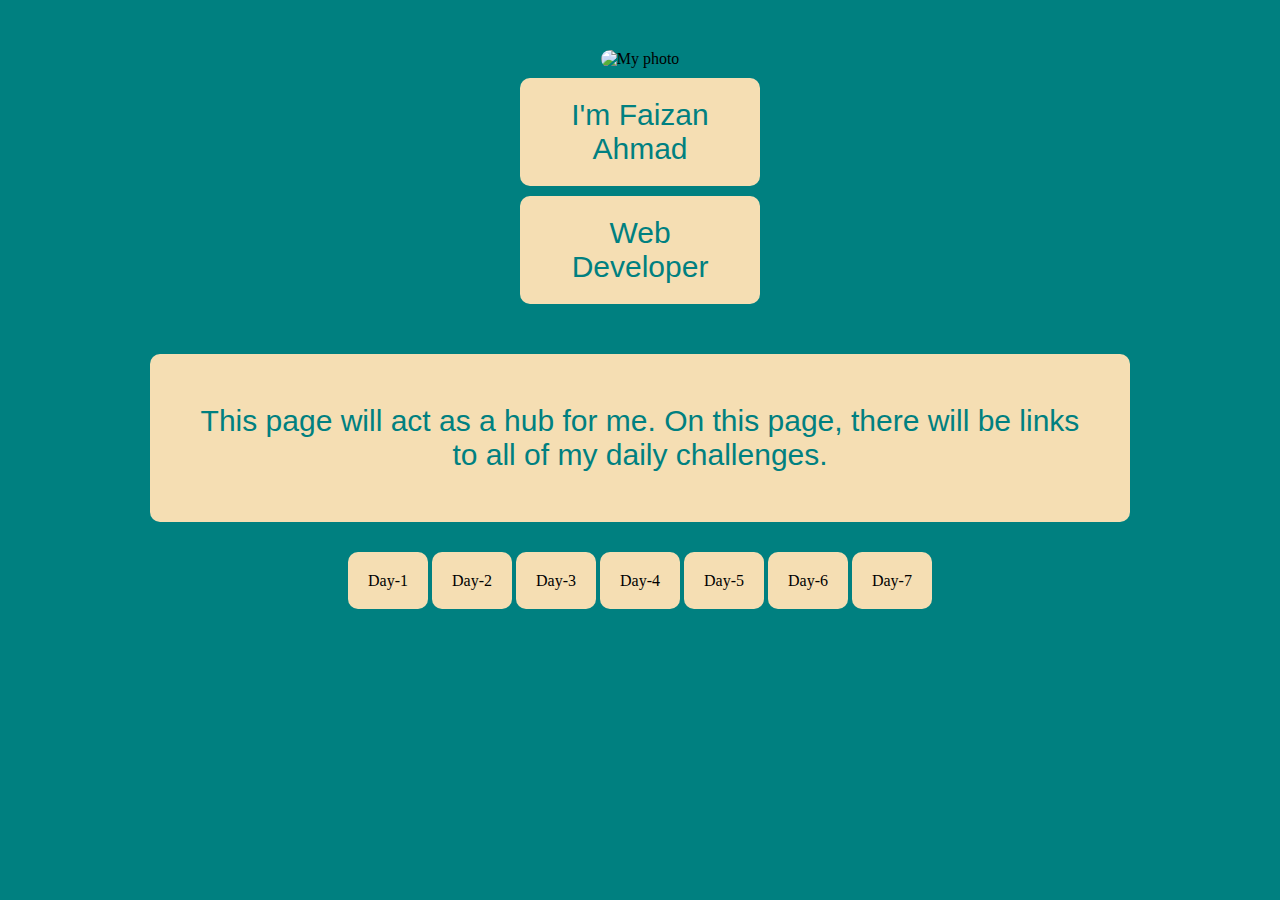
==== index.html @ 5b627f73 "Day-7 completed. also styled the HUB according to knowledge gaind today" ====
<!DOCTYPE html>
<html>
  <head>
    <link rel="stylesheet" href="styles/shared.css" />
    <link rel="stylesheet" href="styles/index.css" />
    <title>Challenge Hub</title>
  </head>
  <body>
    <header>
      <img src="images/profile jpg 367KBs jpg.jpg" alt="My photo" />
      <p>I'm Faizan Ahmad</p>
      <p>Web Developer</p>
    </header>
    <main>
      <p>
        This page will act as a hub for me. On this page, there will be links to
        all of my daily challenges.
      </p>
    </main>
    <footer>
      <a href="pages/day-1.html">Day-1</a>
      <a href="pages/day-2.html">Day-2</a>
      <a href="pages/day-3.html">Day-3</a>
      <a href="pages/day-4.html">Day-4</a>
      <a href="pages/day-5.html">Day-5</a>
      <a href="pages/day-6.html">Day-6</a>
      <a href="pages/day-7.html">Day-7</a>
    </footer>
  </body>
</html>
---- styles/shared.css ----
body {
  text-align: center;
  background-color: teal;
  margin: 50px;
}

h1 {
  color: teal;
  font-family: "Oswald", sans-serif;
  font-size: 50px;
}

p {
  color: #787e87;
  font-family: "Montserrat", sans-serif;
  font-size: 30px;
}

a {
  text-decoration: none;
  color: teal;
}

a:hover {
  color: aqua;
}

footer a {
  color: black;
  padding: 20px;
  background-color: wheat;
  border-radius: 10px;
}

footer a:hover {
  color: teal;
  padding: 20px;
  background-color: white;
  border-radius: 10px;
}
---- styles/index.css ----
img {
  height: 200px;
  width: 200px;
  border-radius: 100px;
}

h1 {
  color: white;
}

p {
  color: white;
}

a {
  color: greenyellow;
}

main p {
  background-color: wheat;
  color: teal;
  border-radius: 10px;
  padding: 50px;
  margin: 50px 100px 50px 100px;
}

header p {
  background-color: wheat;
  color: teal;
  border-radius: 10px;
  padding: 20px;
  width: 200px;
  margin: 10px auto 10px auto;
}
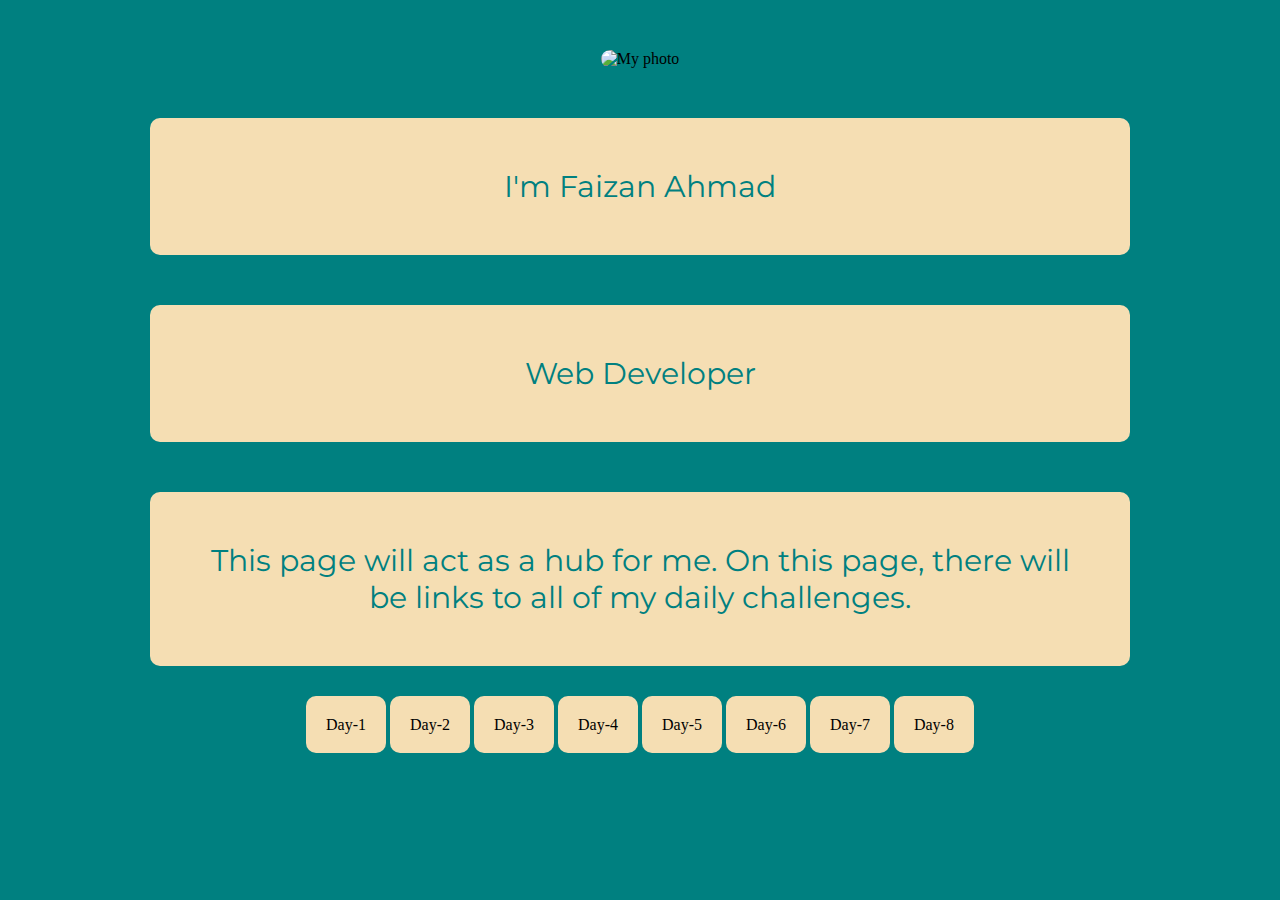
==== commit 205e1bca: "Day-9 added, also added link element in day-5 to day-8 pages" ====
--- a/index.html
+++ b/index.html
@@ -1,6 +1,12 @@
 <!DOCTYPE html>
 <html>
   <head>
+    <link rel="preconnect" href="https://fonts.googleapis.com" />
+    <link rel="preconnect" href="https://fonts.gstatic.com" crossorigin />
+    <link
+      href="https://fonts.googleapis.com/css2?family=Montserrat:ital,wght@0,100..900;1,100..900&family=Oswald:wght@200..700&display=swap"
+      rel="stylesheet"
+    />
     <link rel="stylesheet" href="styles/shared.css" />
     <link rel="stylesheet" href="styles/index.css" />
     <title>Challenge Hub</title>
@@ -8,10 +14,10 @@
   <body>
     <header>
       <img src="images/profile jpg 367KBs jpg.jpg" alt="My photo" />
+    </header>
+    <main>
       <p>I'm Faizan Ahmad</p>
       <p>Web Developer</p>
-    </header>
-    <main>
       <p>
         This page will act as a hub for me. On this page, there will be links to
         all of my daily challenges.
@@ -25,6 +31,7 @@
       <a href="pages/day-5.html">Day-5</a>
       <a href="pages/day-6.html">Day-6</a>
       <a href="pages/day-7.html">Day-7</a>
+      <a href="pages/day-8.html">Day-8</a>
     </footer>
   </body>
 </html>
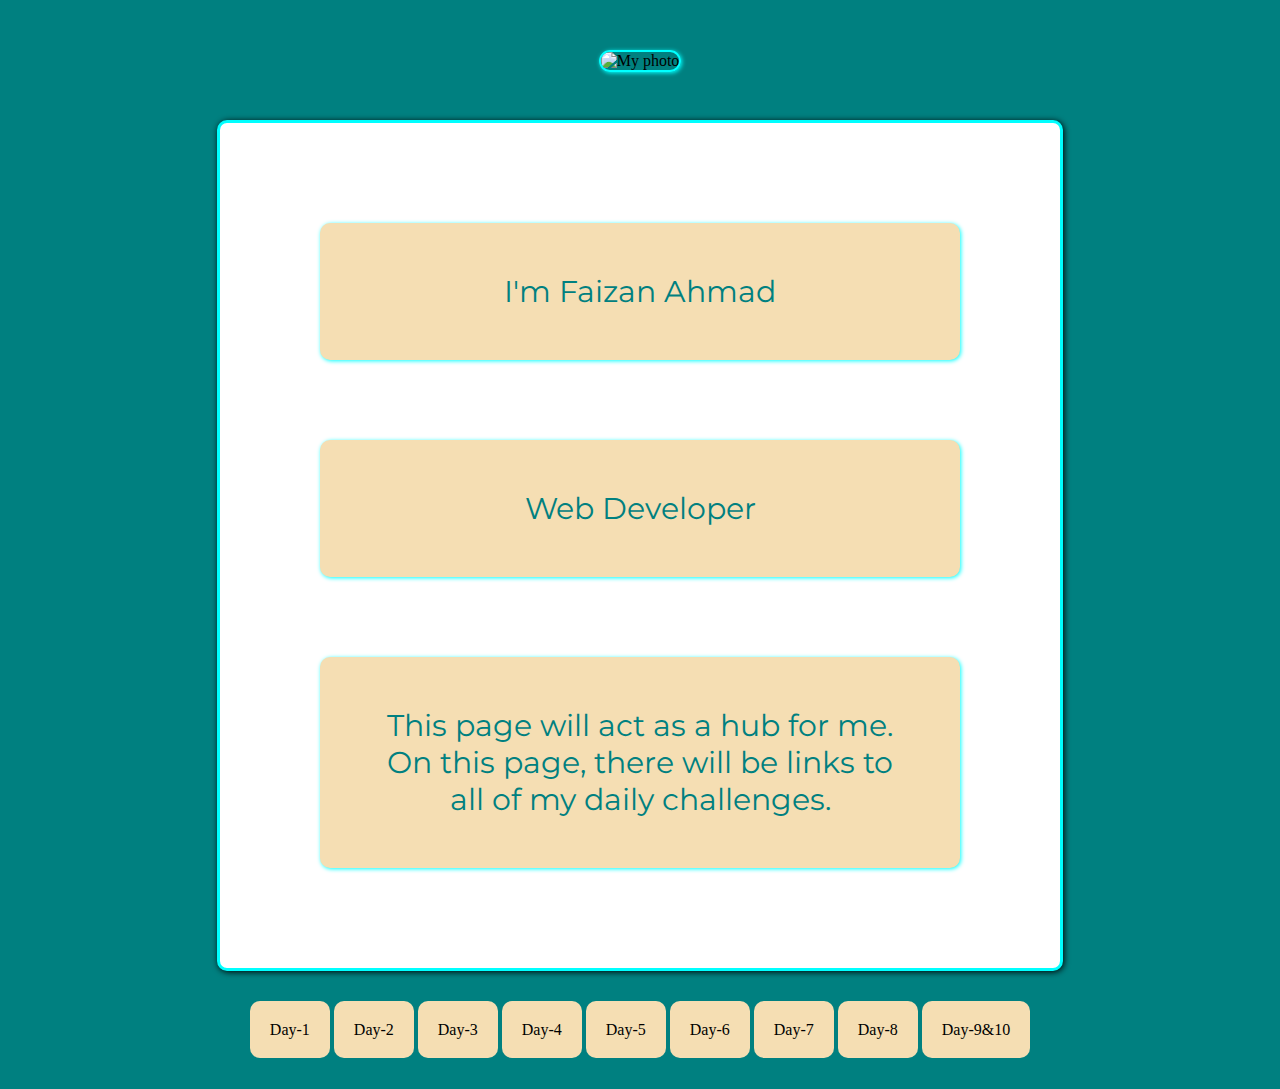
==== commit 7482335f: "Day9&10 combined, little tweaks to HUB and its styles" ====
--- a/index.html
+++ b/index.html
@@ -32,6 +32,7 @@
       <a href="pages/day-6.html">Day-6</a>
       <a href="pages/day-7.html">Day-7</a>
       <a href="pages/day-8.html">Day-8</a>
+      <a href="pages/day-9&10.html">Day-9&10</a>
     </footer>
   </body>
 </html>
--- a/styles/index.css
+++ b/styles/index.css
@@ -2,14 +2,19 @@
   height: 200px;
   width: 200px;
   border-radius: 100px;
+  margin-bottom: -150px;
+  border: 2px solid aqua;
+  box-shadow: 1px 1px 4px aqua;
 }
 
-h1 {
-  color: white;
-}
-
-p {
-  color: white;
+main {
+  background-color: white;
+  width: 800px;
+  margin: 50px auto 50px auto;
+  padding: 20px;
+  border: 3px solid aqua;
+  border-radius: 10px;
+  box-shadow: 1px 1px 6px;
 }
 
 a {
@@ -21,7 +26,8 @@
   color: teal;
   border-radius: 10px;
   padding: 50px;
-  margin: 50px 100px 50px 100px;
+  margin: 80px;
+  box-shadow: 1px 1px 4px aqua;
 }
 
 header p {
